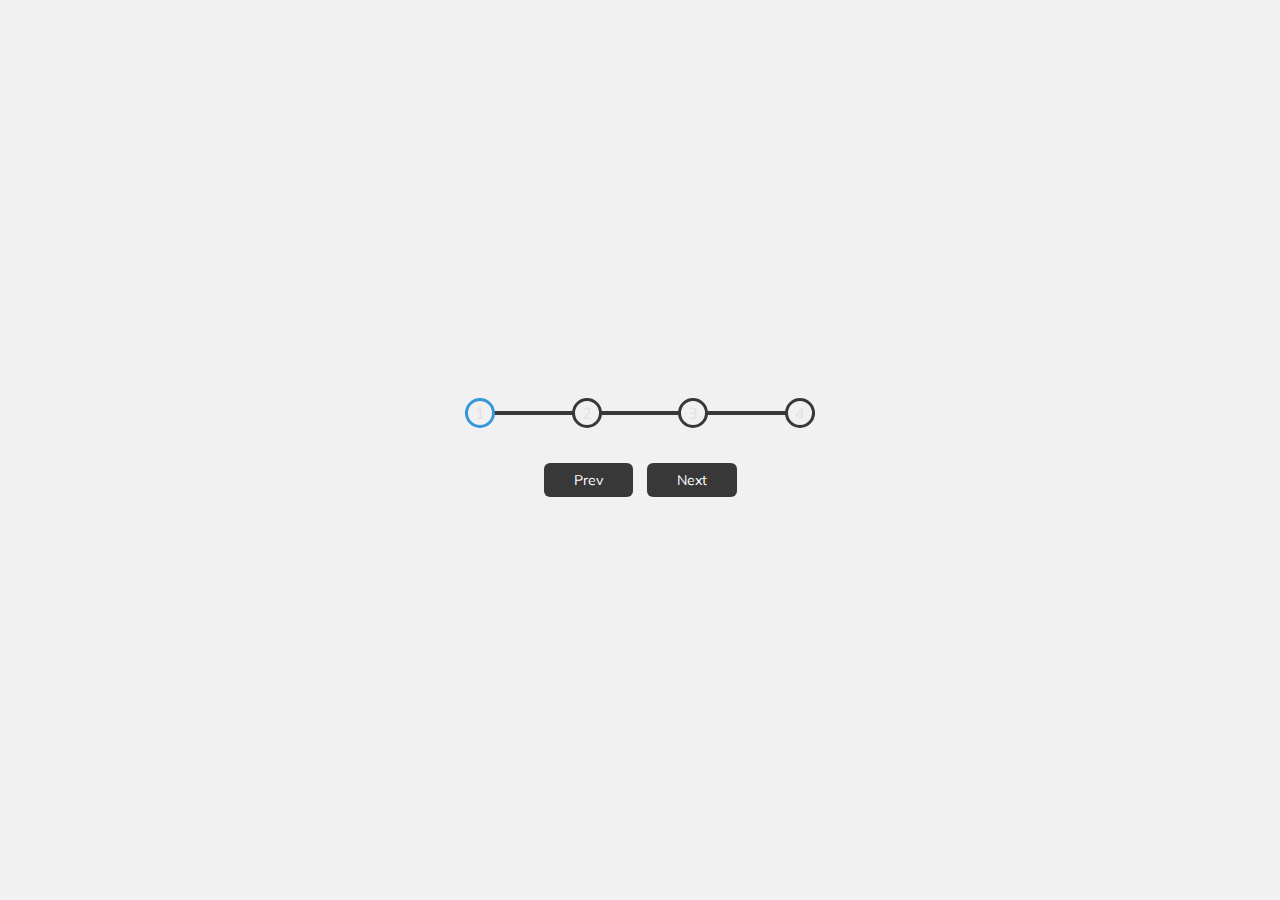
==== P2/index.html @ a328297c "add js" ====
<!DOCTYPE html>
<html lang="en">
<head>
    <meta charset="UTF-8">
    <meta name="viewport" content="width=device-width, initial-scale=1.0">
    <title>PROGRESS STEPS</title>
    <link rel="stylesheet" href="style.css">
</head>
<body>
    <div class="container">
        <div class="progress-container">
            <div class="progress" id="progress"></div>
            <div class="circle active">1</div>
            <div class="circle">2</div>
            <div class="circle">3</div>
            <div class="circle">4</div>
        </div>
        <button class="btn" id="prev" disabled>Prev</button>
        <button class="btn" id="next" disabled>Next</button>
    </div>





    <script src="script.js"></script>
</body>
</html>
---- P2/style.css ----
@import url('https://fonts.googleapis.com/css?family=Muli&display=swap');

:root {
  --line-border-fill: #3498db;
  --line-border-empty: #383838;

}

* {
  box-sizing: border-box;
}

body {
  background-color: #f1f1f1;
  font-family: 'Muli', sans-serif;
  display: flex;
  align-items: center;
  justify-content: center;
  height: 100vh;
  overflow: hidden;
  margin: 0;
}

.container {
  text-align: center;
}

.progress-container {
  display: flex;
  justify-content: space-between;
  position: relative;
  margin-bottom: 30px;
  max-width: 100%;
  width: 350px;
}

.progress-container::before {
  content: '';
  background-color: var(--line-border-empty);
  position: absolute;
  top: 50%;
  left: 0;
  transform: translateY(-50%);
  height: 4px;
  width: 100%;
  z-index: -1;
}

.progress {
  background-color: var(--line-border-fill);
  position: absolute;
  top: 50%;
  left: 0;
  transform: translateY(-50%);
  height: 4px;
  width: 0%;
  z-index: -1;
  transition: 0.4s ease;
}

.circle {
  background-color: #f1f1f1;
  color:#e2e2e2;
  border-radius: 50%;
  height: 30px;
  width: 30px;
  display: flex;
  align-items: center;
  justify-content: center;
  border: 3px solid var(--line-border-empty);
  transition: 0.4s ease;
}

.circle.active {
  border-color: var(--line-border-fill);
}

.btn {
  background-color: var(--line-border-fill);
  color: #fff;
  border: 0;
  border-radius: 6px;
  cursor: pointer;
  font-family: inherit;
  padding: 8px 30px;
  margin: 5px;
  font-size: 14px;
}

.btn:active {
  transform: scale(0.98);
}

.btn:focus {
  outline: 0;
}

.btn:disabled {
  background-color: var(--line-border-empty);
  cursor: not-allowed;
}
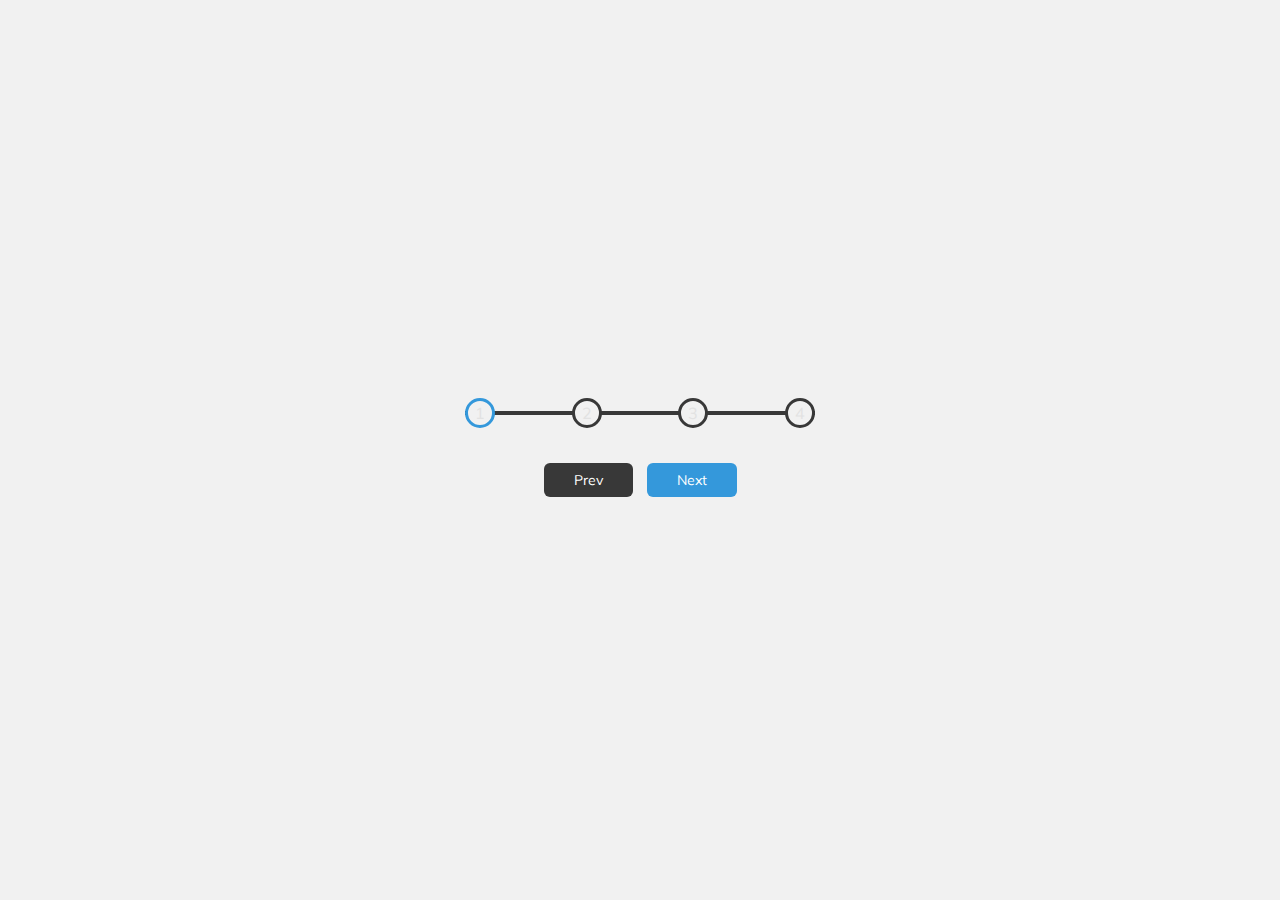
==== commit 8de48329: "some final change" ====
--- a/P2/index.html
+++ b/P2/index.html
@@ -16,7 +16,7 @@
             <div class="circle">4</div>
         </div>
         <button class="btn" id="prev" disabled>Prev</button>
-        <button class="btn" id="next" disabled>Next</button>
+        <button class="btn" id="next">Next</button>
     </div>
 
 
